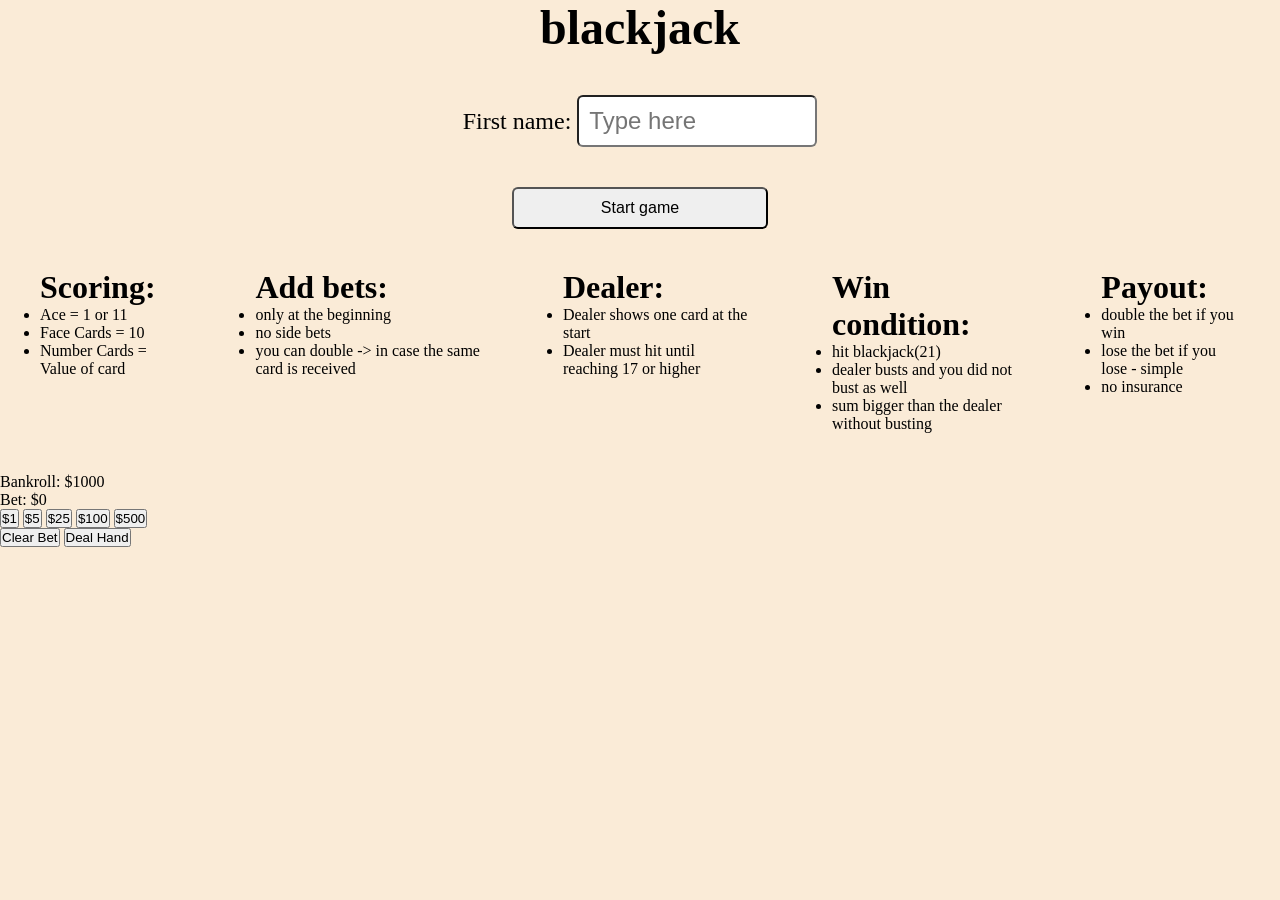
==== index.html @ 37d82e17 "Update index.html" ====
<!DOCTYPE html>
<html lang="en">
<head>
    <meta charset="UTF-8">
    <meta name="viewport" content="width=device-width, initial-scale=1.0">
    <link rel="stylesheet" href="css/style.css" />
    <script src="Javascript js/script.js"></script>
    <title>BlackJack</title>
</head>
<body>
    <div id="div1">
        <h1>blackjack</h1>
        <form action="http://www.no-where.com/formhandler.php" method="get">
        <fieldset>
            <div class="form-grid">
                <label>First name:
                    <input type="text" name="firstNameField" id="firstNameField" placeholder="Type here"
                            minlength="2" maxlength="20" pattern="[a-zA-Z\s\-]+" title="Letters, spaces, and hyphens only" required>
                </label>
            </div>
            <div class="submit">
                <input type="submit" value="Start game">
            </div>
        </fieldset>
        </form>        
    </div>
    <!-- here should be a button to expand the rules -->
    <div id="rules">
        <div>
            <h2 class="ruleHeaders">Scoring:</h2>
            <ul class="ruleLists">
                <li>Ace = 1 or 11</ls>
                <li>Face Cards = 10</li>
                <li>Number Cards = Value of card</li>
            </ul>
        </div>
        <div>
            <h2 class="ruleHeaders">Add bets:</h2>
            <ul class="ruleLists">
                <li>only at the beginning</li>
                <li>no side bets</li>
                <li>you can double -> in case the same card is received</li>
            </ul>
        </div>
        <div>
            <h2 class="ruleHeaders">Dealer:</h2>
            <ul class="ruleLists">
                <li>Dealer shows one card at the start</li>
                <li>Dealer must hit until reaching 17 or higher</li>
            </ul>
        </div>
        <div>
            <h2 class="ruleHeaders">Win condition:</h2>
            <ul class="ruleLists">
                <li>hit blackjack(21)</li>
                <li>dealer busts and you did not bust as well</li>
                <li>sum bigger than the dealer without busting</li>
            </ul>
        </div>
        <div>
            <h2 class="ruleHeaders">Payout:</h2>
            <ul class="ruleLists">
                <li>double the bet if you win</li>
                <li>lose the bet if you lose - simple</li>
                <li>no insurance</li>
            </ul>
        </div>
    </div>
    <div class="blackjack-bet-window">
        <div class="bj-stats-bar">
            <div class="bj-balance-box">Bankroll: <span id="bj-balance">$1000</span></div>
            <div id="bj-bet-error" class="'bj-error-msg"></div>
        </div>

        <div class="bj-total-bet-display" id="bj-bet-display">
            Bet: $0
        </div>

        <div class="bj-chips-container" id="bj-chips-row">
            <button class="bj-chip bj-chip-1" data-value="1">$1</button>
            <button class="bj-chip bj-chip-5" data-value="5">$5</button>
            <button class="bj-chip bj-chip-25" data-value="25">$25</button>
            <button class="bj-chip bj-chip-100" data-value="100">$100</button>
            <button class="bj-chip bj-chip-500" data-value="500">$500</button>
        </div>

        <div class="bj-action-controls">
            <button class="bj-btn bj-btn-clear" id="bj-clear-btn">Clear Bet</button>
            <button class="bj-btn bj-btn-deal" id="bj-deal-btn">Deal Hand</button>
        </div>
    </div>
</body>
</html>
---- css/style.css ----
* {
    margin: 0;
    padding: 0;
    box-sizing: border-box;
}
#div1 {
    display: block;
    text-align: center;
}

#div1 label {
    font-size: 1.5rem;
}

#div1 h1 {
    font-size: 3rem;
}

#div1 fieldset {
    border: 0;
}
#div1 legend {
    display: none;
}
input {
    border-radius: 6px;
    padding: 10px;
    width: 20%;
    font-size: 100%;
}
#rules h2 {
    font-size: 2rem;
}

body {
    background-color: antiquewhite;
}

#rules {
    display: flex;
    justify-content: center;
}

.form-grid, #rules div {
    margin: 20px;
    padding: 20px;
}
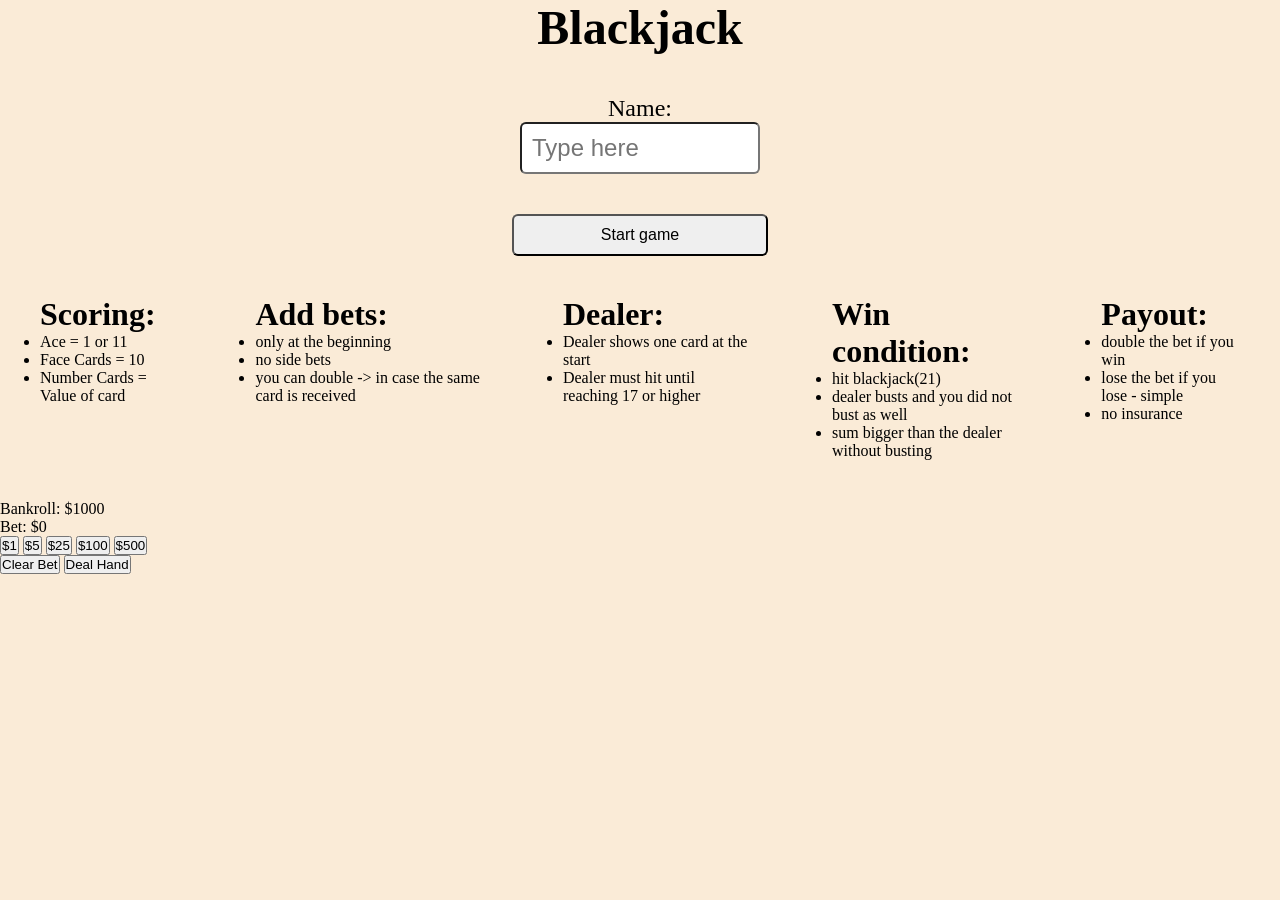
==== commit 1e3aa867: "Merge branch 'main' of https://github.com/d-bogdan/Blackjack" ====
--- a/index.html
+++ b/index.html
@@ -9,11 +9,12 @@
 </head>
 <body>
     <div id="div1">
-        <h1>blackjack</h1>
+        <h1>Blackjack</h1>
         <form action="http://www.no-where.com/formhandler.php" method="get">
         <fieldset>
+        <legend>Username selection</legend>
             <div class="form-grid">
-                <label>First name:
+                <label>Name:<br>
                     <input type="text" name="firstNameField" id="firstNameField" placeholder="Type here"
                             minlength="2" maxlength="20" pattern="[a-zA-Z\s\-]+" title="Letters, spaces, and hyphens only" required>
                 </label>
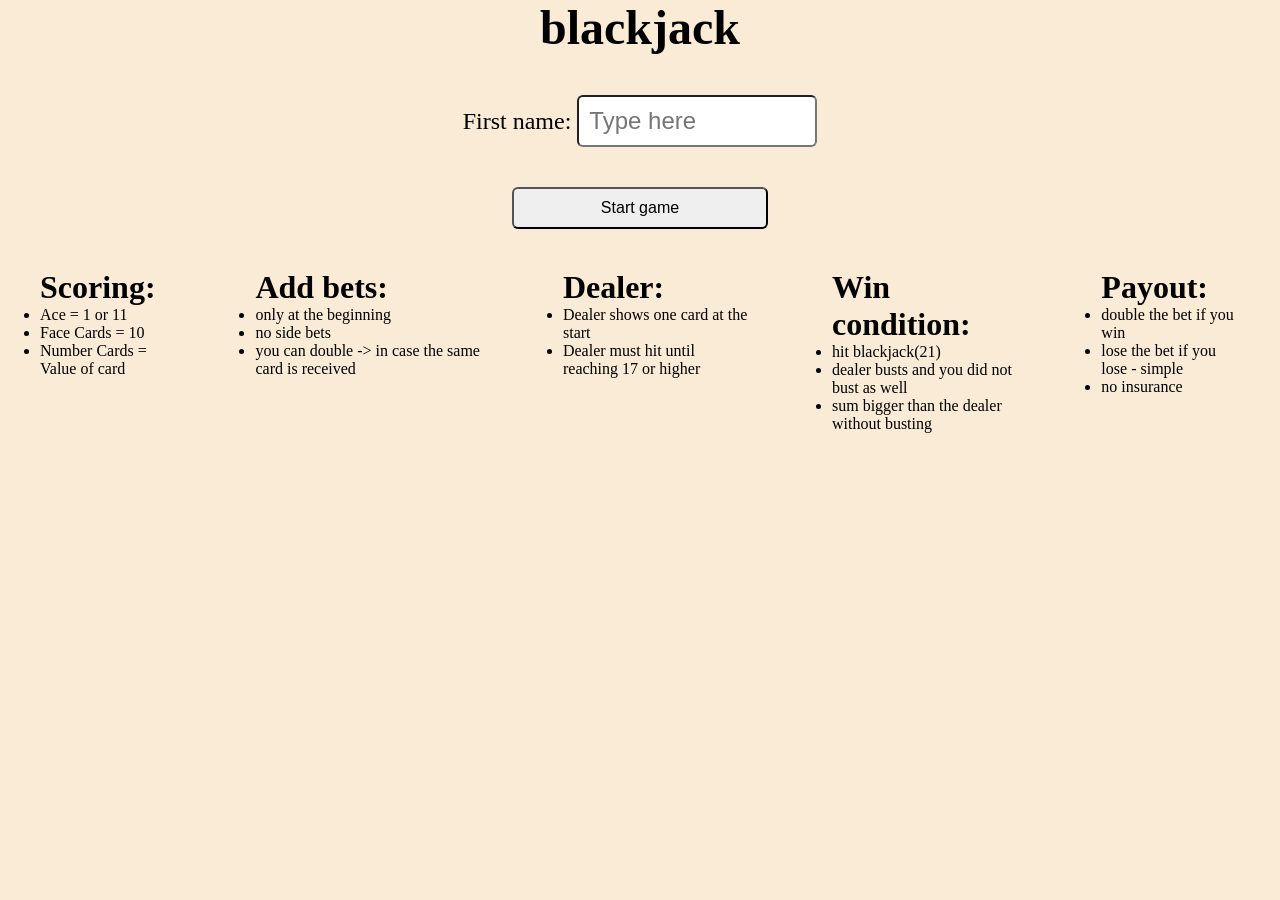
==== commit f92bec9e: "images rename" ====
--- a/index.html
+++ b/index.html
@@ -4,17 +4,15 @@
     <meta charset="UTF-8">
     <meta name="viewport" content="width=device-width, initial-scale=1.0">
     <link rel="stylesheet" href="css/style.css" />
-    <script src="Javascript js/script.js"></script>
-    <title>BlackJack</title>
+    <title>Document</title>
 </head>
 <body>
     <div id="div1">
-        <h1>Blackjack</h1>
+        <h1>blackjack</h1>
         <form action="http://www.no-where.com/formhandler.php" method="get">
         <fieldset>
-        <legend>Username selection</legend>
             <div class="form-grid">
-                <label>Name:<br>
+                <label>First name:
                     <input type="text" name="firstNameField" id="firstNameField" placeholder="Type here"
                             minlength="2" maxlength="20" pattern="[a-zA-Z\s\-]+" title="Letters, spaces, and hyphens only" required>
                 </label>
@@ -67,28 +65,5 @@
             </ul>
         </div>
     </div>
-    <div class="blackjack-bet-window">
-        <div class="bj-stats-bar">
-            <div class="bj-balance-box">Bankroll: <span id="bj-balance">$1000</span></div>
-            <div id="bj-bet-error" class="'bj-error-msg"></div>
-        </div>
-
-        <div class="bj-total-bet-display" id="bj-bet-display">
-            Bet: $0
-        </div>
-
-        <div class="bj-chips-container" id="bj-chips-row">
-            <button class="bj-chip bj-chip-1" data-value="1">$1</button>
-            <button class="bj-chip bj-chip-5" data-value="5">$5</button>
-            <button class="bj-chip bj-chip-25" data-value="25">$25</button>
-            <button class="bj-chip bj-chip-100" data-value="100">$100</button>
-            <button class="bj-chip bj-chip-500" data-value="500">$500</button>
-        </div>
-
-        <div class="bj-action-controls">
-            <button class="bj-btn bj-btn-clear" id="bj-clear-btn">Clear Bet</button>
-            <button class="bj-btn bj-btn-deal" id="bj-deal-btn">Deal Hand</button>
-        </div>
-    </div>
 </body>
 </html> 
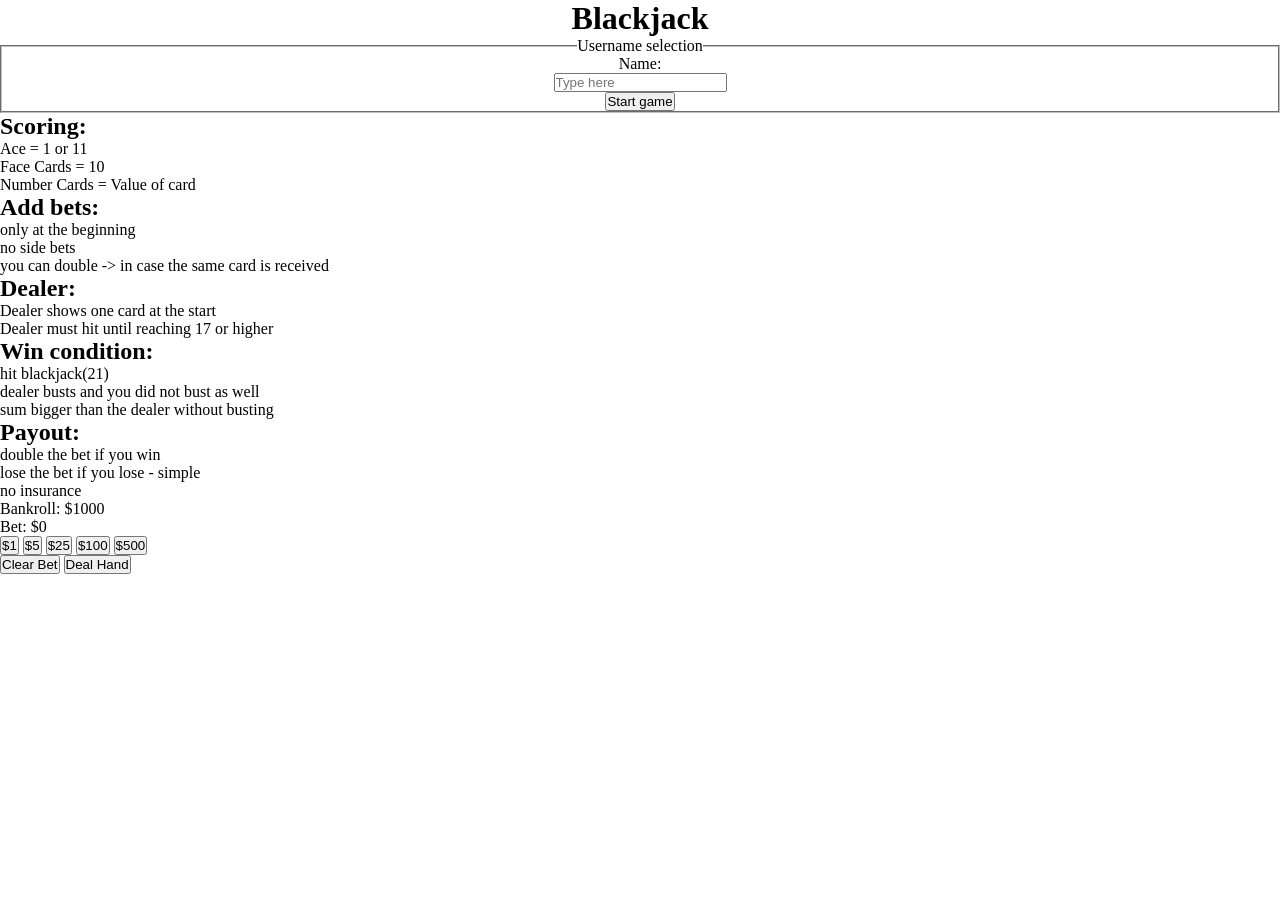
==== commit f75c382e: "images rename" ====
--- a/index.html
+++ b/index.html
@@ -3,16 +3,17 @@
 <head>
     <meta charset="UTF-8">
     <meta name="viewport" content="width=device-width, initial-scale=1.0">
-    <link rel="stylesheet" href="css/style.css" />
+    <link rel="stylesheet" href="css/index.css" />
     <title>Document</title>
 </head>
 <body>
     <div id="div1">
-        <h1>blackjack</h1>
+        <h1>Blackjack</h1>
         <form action="http://www.no-where.com/formhandler.php" method="get">
         <fieldset>
+        <legend>Username selection</legend>
             <div class="form-grid">
-                <label>First name:
+                <label>Name:<br>
                     <input type="text" name="firstNameField" id="firstNameField" placeholder="Type here"
                             minlength="2" maxlength="20" pattern="[a-zA-Z\s\-]+" title="Letters, spaces, and hyphens only" required>
                 </label>
@@ -65,5 +66,28 @@
             </ul>
         </div>
     </div>
+    <div class="blackjack-bet-window">
+        <div class="bj-stats-bar">
+            <div class="bj-balance-box">Bankroll: <span id="bj-balance">$1000</span></div>
+            <div id="bj-bet-error" class="'bj-error-msg"></div>
+        </div>
+
+        <div class="bj-total-bet-display" id="bj-bet-display">
+            Bet: $0
+        </div>
+
+        <div class="bj-chips-container" id="bj-chips-row">
+            <button class="bj-chip bj-chip-1" data-value="1">$1</button>
+            <button class="bj-chip bj-chip-5" data-value="5">$5</button>
+            <button class="bj-chip bj-chip-25" data-value="25">$25</button>
+            <button class="bj-chip bj-chip-100" data-value="100">$100</button>
+            <button class="bj-chip bj-chip-500" data-value="500">$500</button>
+        </div>
+
+        <div class="bj-action-controls">
+            <button class="bj-btn bj-btn-clear" id="bj-clear-btn">Clear Bet</button>
+            <button class="bj-btn bj-btn-deal" id="bj-deal-btn">Deal Hand</button>
+        </div>
+    </div>
 </body>
 </html> 
--- a/css/index.css
+++ b/css/index.css
@@ -0,0 +1,9 @@
+* {
+    margin: 0;
+    padding: 0;
+    box-sizing: border-box;
+}
+#div1 {
+    display: block;
+    text-align: center;
+}
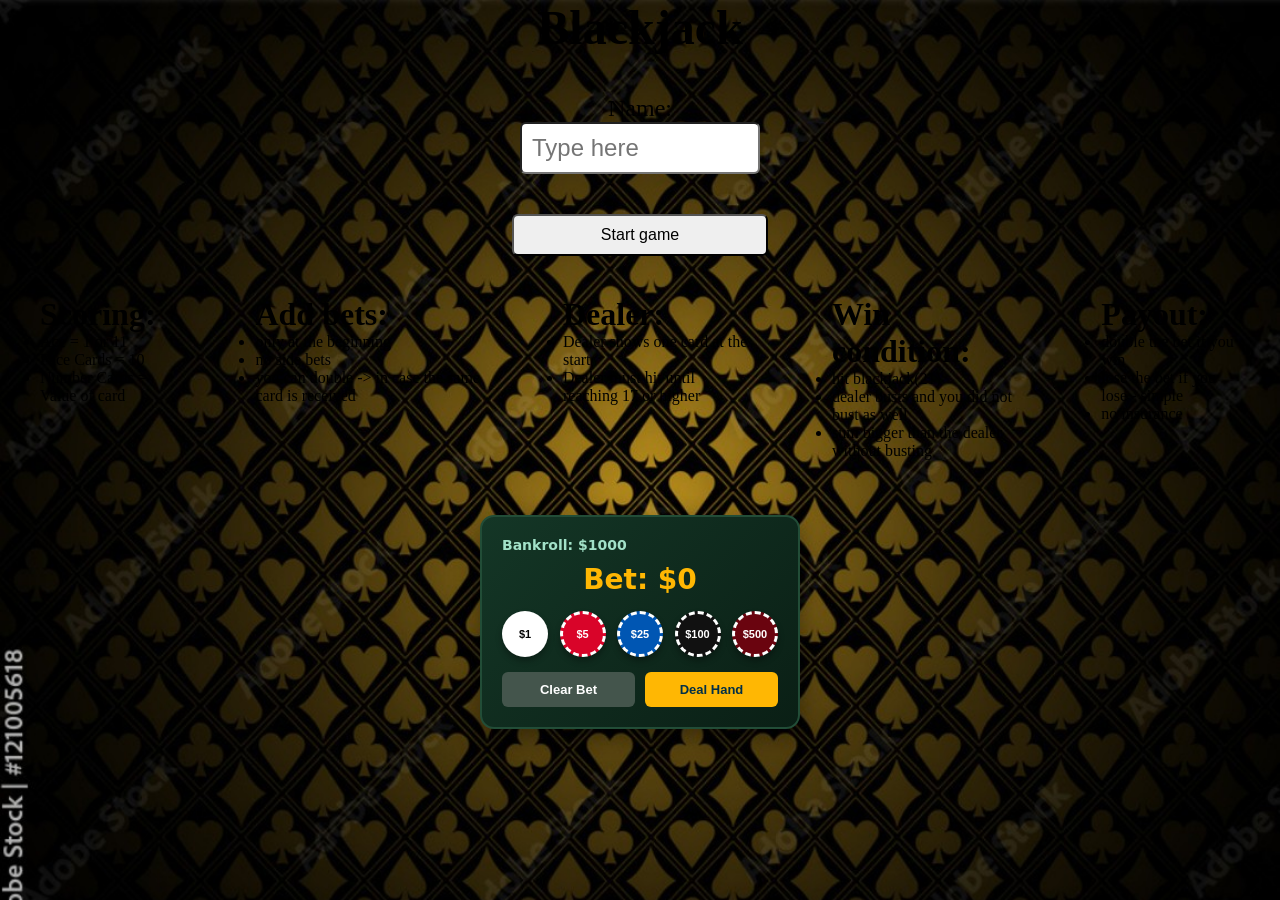
==== commit a6ab3b00: "Update index.html" ====
--- a/index.html
+++ b/index.html
@@ -3,7 +3,7 @@
 <head>
     <meta charset="UTF-8">
     <meta name="viewport" content="width=device-width, initial-scale=1.0">
-    <link rel="stylesheet" href="css/index.css" />
+    <link rel="stylesheet" href="css/style.css" />
     <title>Document</title>
 </head>
 <body>
--- a/css/style.css
+++ b/css/style.css
@@ -0,0 +1,153 @@
+* {
+    margin: 0;
+    padding: 0;
+    box-sizing: border-box;
+}
+#div1 {
+    display: block;
+    text-align: center;
+}
+
+#div1 label {
+    font-size: 1.5rem;
+}
+
+#div1 h1 {
+    font-size: 3rem;
+}
+
+#div1 fieldset {
+    border: 0;
+}
+#div1 legend {
+    display: none;
+}
+input {
+    border-radius: 6px;
+    padding: 10px;
+    width: 20%;
+    font-size: 100%;
+}
+#rules h2 {
+    font-size: 2rem;
+}
+
+body {
+    background-image: url("../images/background\ image.jpg");
+    background-size: cover;
+    background-repeat: no-repeat;
+    height: 100vh;
+}
+
+#rules {
+    display: flex;
+    justify-content: center;
+}
+
+.form-grid, #rules div {
+    margin: 20px;
+    padding: 20px;
+}
+
+.blackjack-bet-window {
+  background: linear-gradient(135deg, #143626 0%, #0a1f15 100%);
+  padding: 20px;
+  border-radius: 14px;
+  border: 2px solid #224d37;
+  width: 320px;
+  color: #ffffff;
+  font-family: system-ui, -apple-system, sans-serif;
+  margin: 15px auto;
+  box-shadow: 0 8px 24px rgba(0, 0, 0, 0.4);
+}
+.bj-stats-bar {
+  display: flex;
+  justify-content: space-between;
+  align-items: center;
+  font-size: 14px;
+}
+.bj-balance-box { 
+    color: #a3e2c9; 
+    font-weight: 600; 
+}
+.bj-error-msg { 
+    color: #ff5555; 
+    font-weight: 700; 
+    min-height: 18px; 
+}
+.bj-total-bet-display { 
+    font-size: 28px; 
+    font-weight: 800; 
+    text-align: center; 
+    margin: 10px 0; 
+    color: #ffb703; 
+}
+.bj-chips-container { 
+    display: flex; 
+    justify-content: space-between; 
+    gap: 6px; 
+    margin: 15px 0; 
+}
+.bj-chip {
+  width: 46px; 
+  height: 46px; 
+  border-radius: 50%; 
+  border: 3px dashed #ffffff;
+  font-weight: 900; 
+  font-size: 11px; 
+  cursor: pointer; 
+  display: flex;
+  justify-content: center; 
+  align-items: center; 
+  box-shadow: 0 4px 6px rgba(0, 0, 0, 0.3);
+  transition: transform 0.05s linear;
+}
+.bj-chip:active { 
+    transform: scale(0.92); 
+}
+.bj-chip-1   { 
+    background-color: #ffffff; 
+    color: #000000; 
+}
+.bj-chip-5   { 
+    background-color: #d90429; 
+    color: #ffffff; 
+}
+.bj-chip-25  { 
+    background-color: #0056b3; 
+    color: #ffffff; 
+}
+.bj-chip-100 { 
+    background-color: #111111; 
+    color: #ffffff; 
+}
+.bj-chip-500 { 
+    background-color: #6a040f; 
+    color: #ffffff; 
+}
+.bj-action-controls { 
+    display: flex; 
+    gap: 10px; 
+}
+.bj-btn { 
+    flex: 1; 
+    padding: 10px; 
+    border: none; 
+    border-radius: 6px; 
+    font-weight: 700; 
+    font-size: 13px; 
+    cursor: pointer; 
+}
+.bj-btn-clear { 
+    background-color: #44554c; 
+    color: #ffffff; 
+}
+.bj-btn-deal { 
+    background-color: #ffb703; 
+    color: #023047; 
+}
+.bj-btn-deal:disabled { 
+    background-color: #2d3b34;
+    color: #61736a; 
+    cursor: not-allowed; 
+}
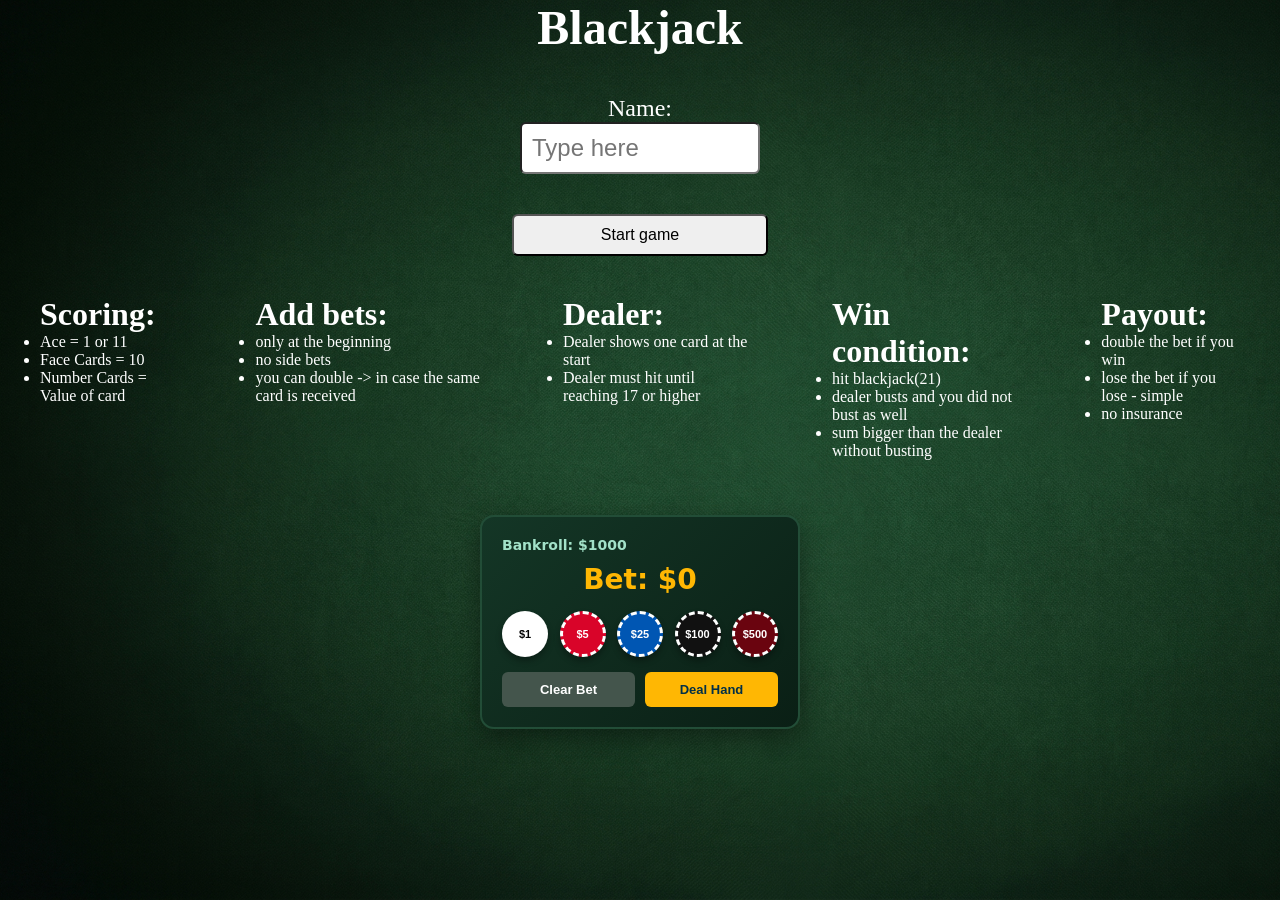
==== commit 0c5ec63c: "made table for blackjack resized image in blackjack, added seats and positions to dealer and the pla" ====
--- a/index.html
+++ b/index.html
@@ -9,7 +9,7 @@
 <body>
     <div id="div1">
         <h1>Blackjack</h1>
-        <form action="http://www.no-where.com/formhandler.php" method="get">
+        <form action="http://127.0.0.1:5500/blackjack.html" method="get">
         <fieldset>
         <legend>Username selection</legend>
             <div class="form-grid">
--- a/css/style.css
+++ b/css/style.css
@@ -14,6 +14,7 @@
 
 #div1 h1 {
     font-size: 3rem;
+    
 }
 
 #div1 fieldset {
@@ -30,13 +31,16 @@
 }
 #rules h2 {
     font-size: 2rem;
+    
 }
 
 body {
-    background-image: url("../images/background\ image.jpg");
+    background-image: url("../images/Gemini_Generated_Image_w5ork3w5ork3w5or.jpeg");
     background-size: cover;
     background-repeat: no-repeat;
     height: 100vh;
+     color: #ffffff;   
+    
 }
 
 #rules {
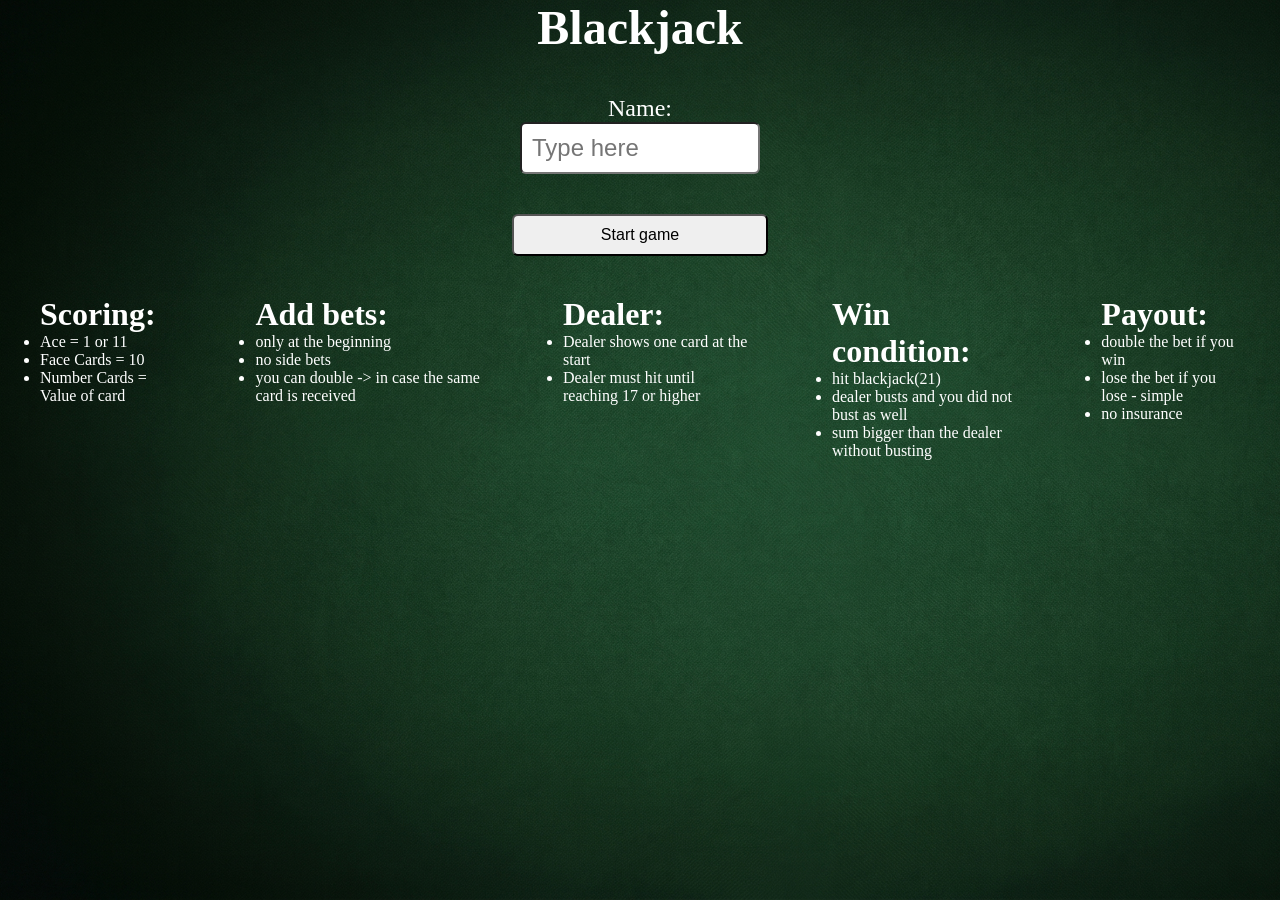
==== commit fcd36ecf: "Added betting functionality to chips, localStorage of balance and balance update in win/loss conditi" ====
--- a/index.html
+++ b/index.html
@@ -66,28 +66,5 @@
             </ul>
         </div>
     </div>
-    <div class="blackjack-bet-window">
-        <div class="bj-stats-bar">
-            <div class="bj-balance-box">Bankroll: <span id="bj-balance">$1000</span></div>
-            <div id="bj-bet-error" class="'bj-error-msg"></div>
-        </div>
-
-        <div class="bj-total-bet-display" id="bj-bet-display">
-            Bet: $0
-        </div>
-
-        <div class="bj-chips-container" id="bj-chips-row">
-            <button class="bj-chip bj-chip-1" data-value="1">$1</button>
-            <button class="bj-chip bj-chip-5" data-value="5">$5</button>
-            <button class="bj-chip bj-chip-25" data-value="25">$25</button>
-            <button class="bj-chip bj-chip-100" data-value="100">$100</button>
-            <button class="bj-chip bj-chip-500" data-value="500">$500</button>
-        </div>
-
-        <div class="bj-action-controls">
-            <button class="bj-btn bj-btn-clear" id="bj-clear-btn">Clear Bet</button>
-            <button class="bj-btn bj-btn-deal" id="bj-deal-btn">Deal Hand</button>
-        </div>
-    </div>
 </body>
 </html> 
